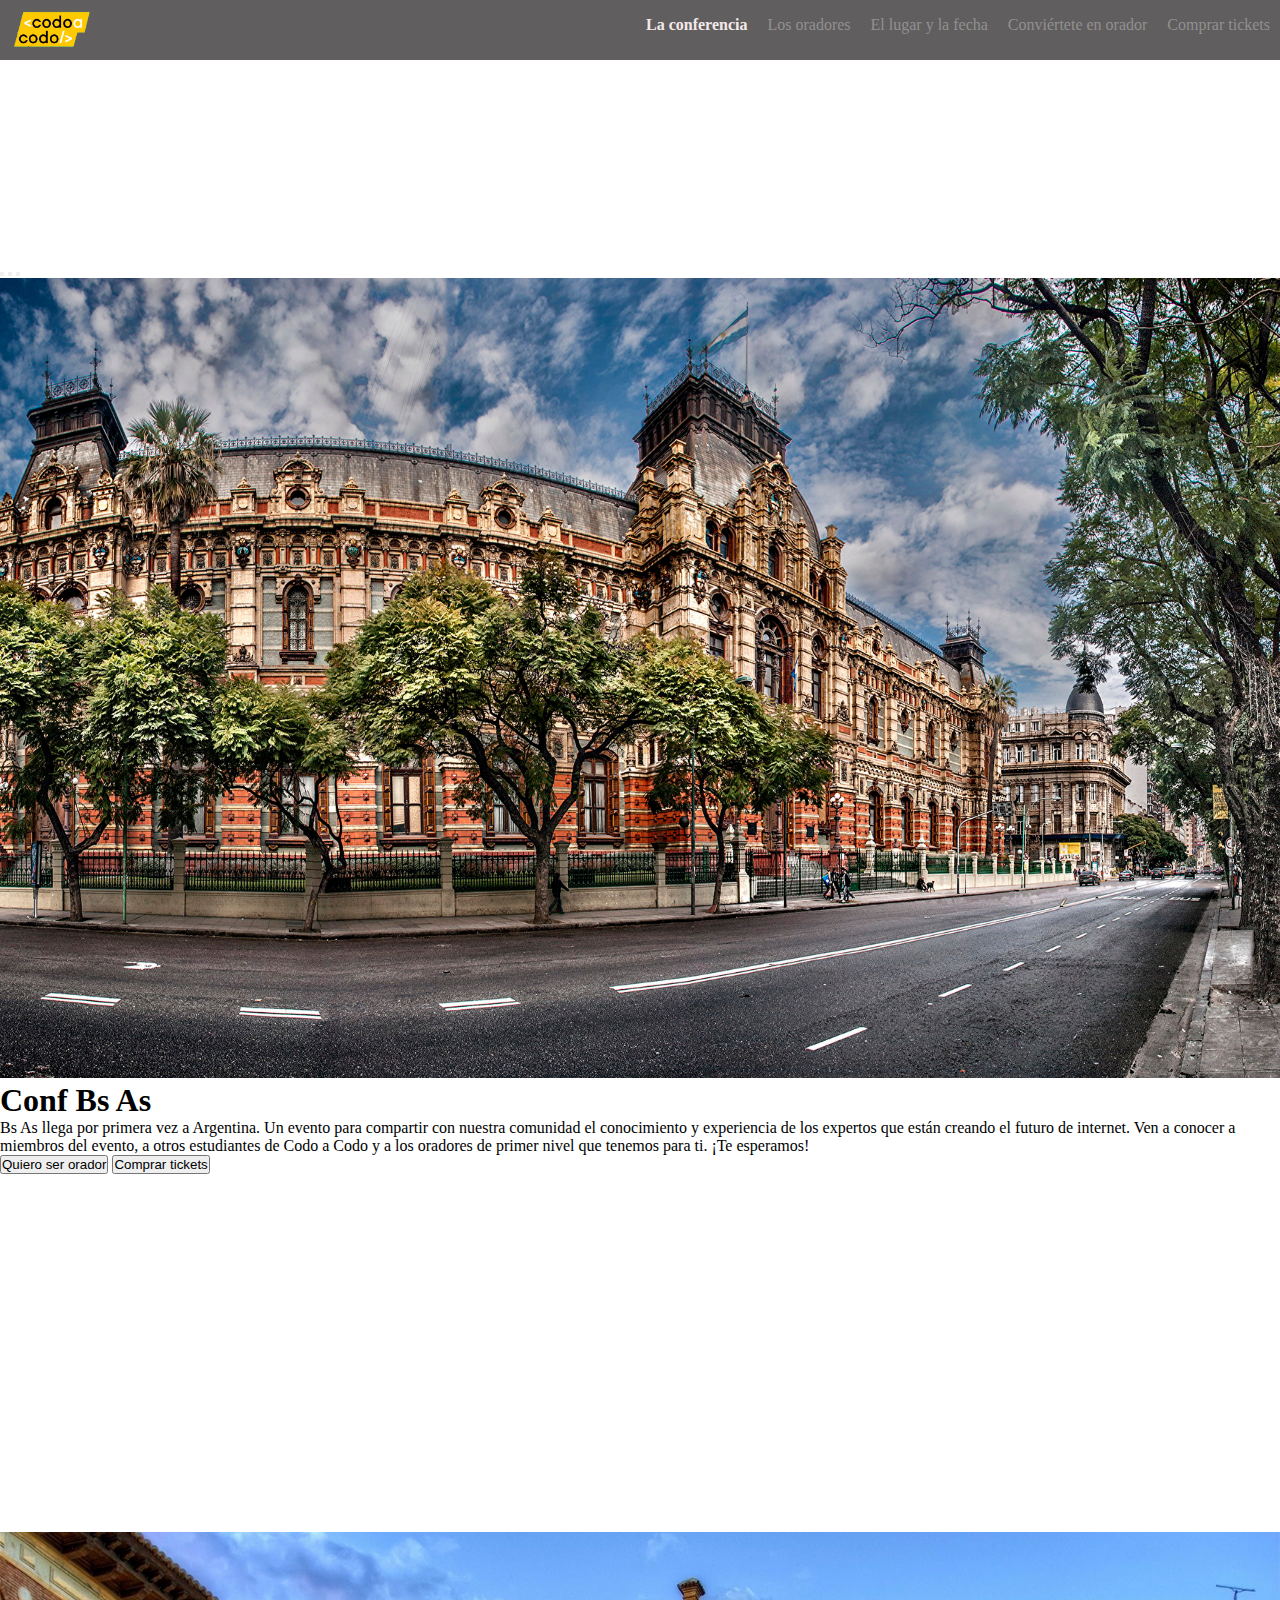
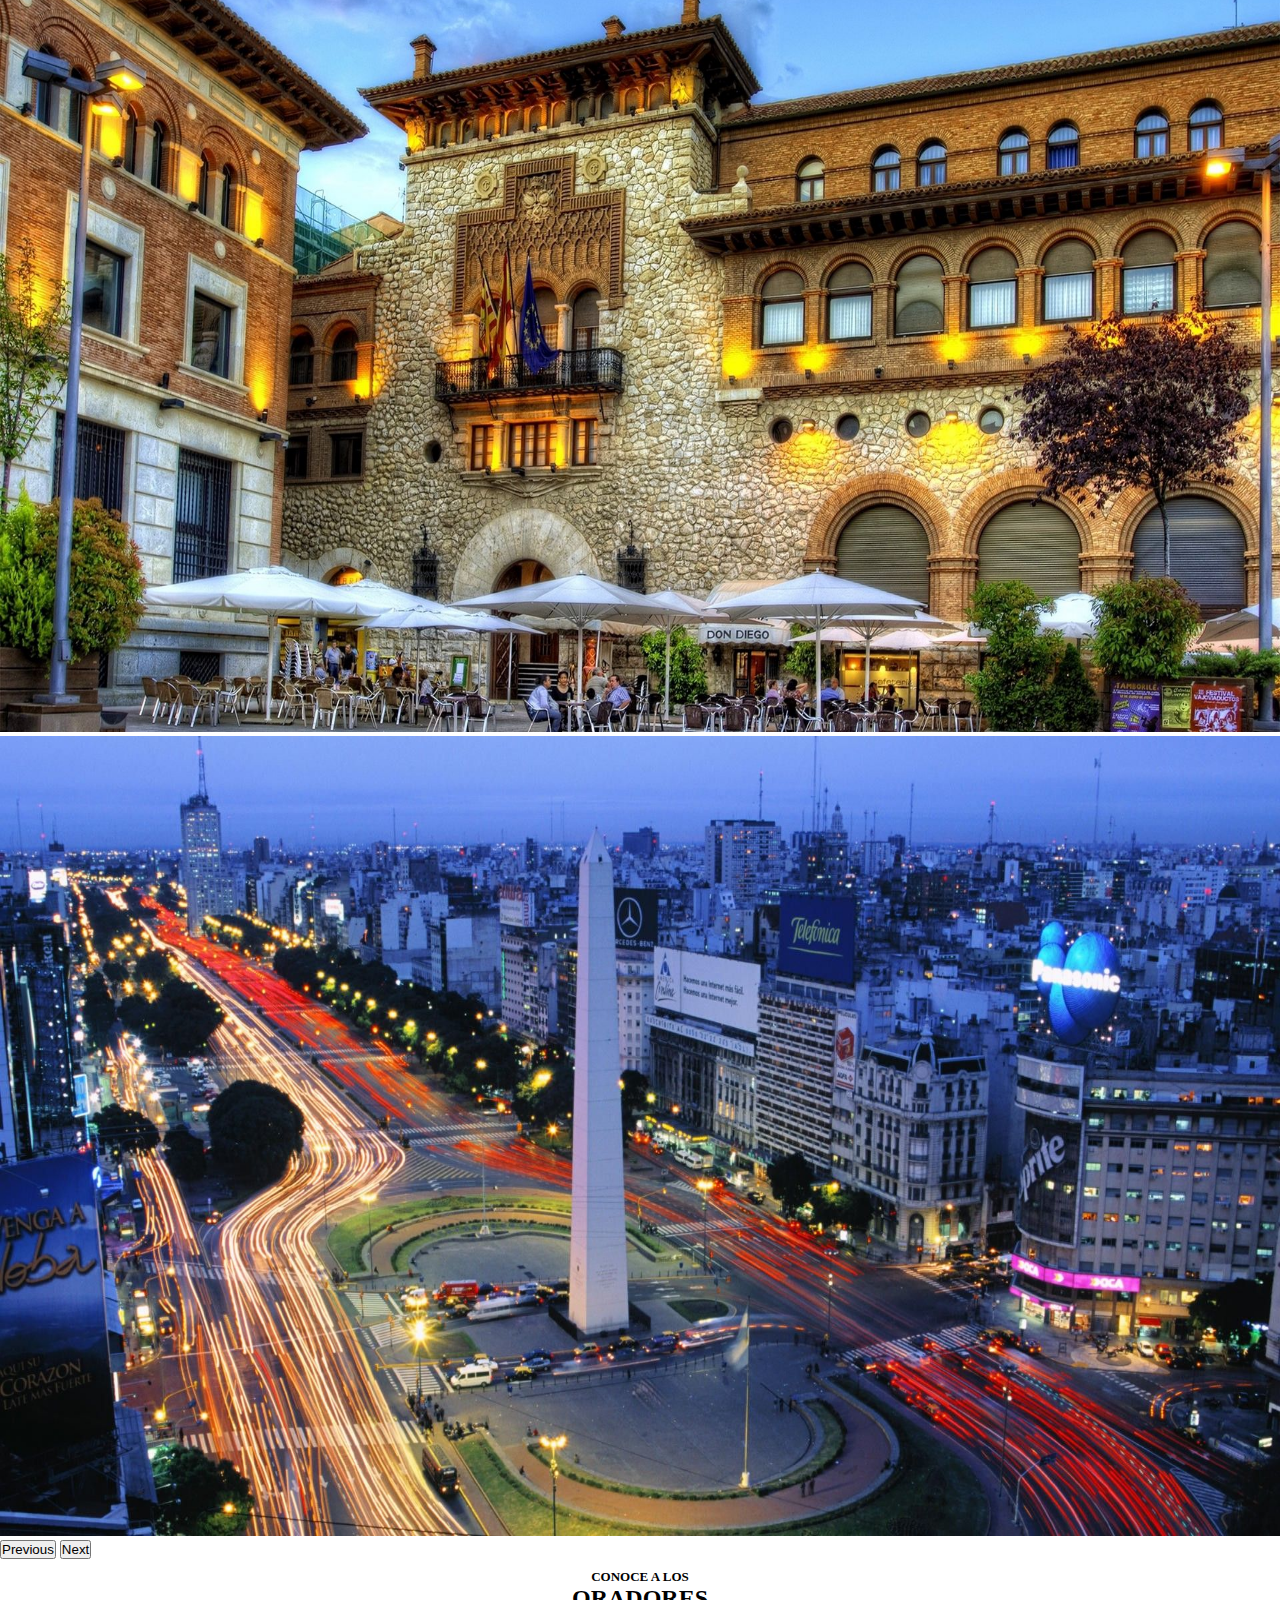
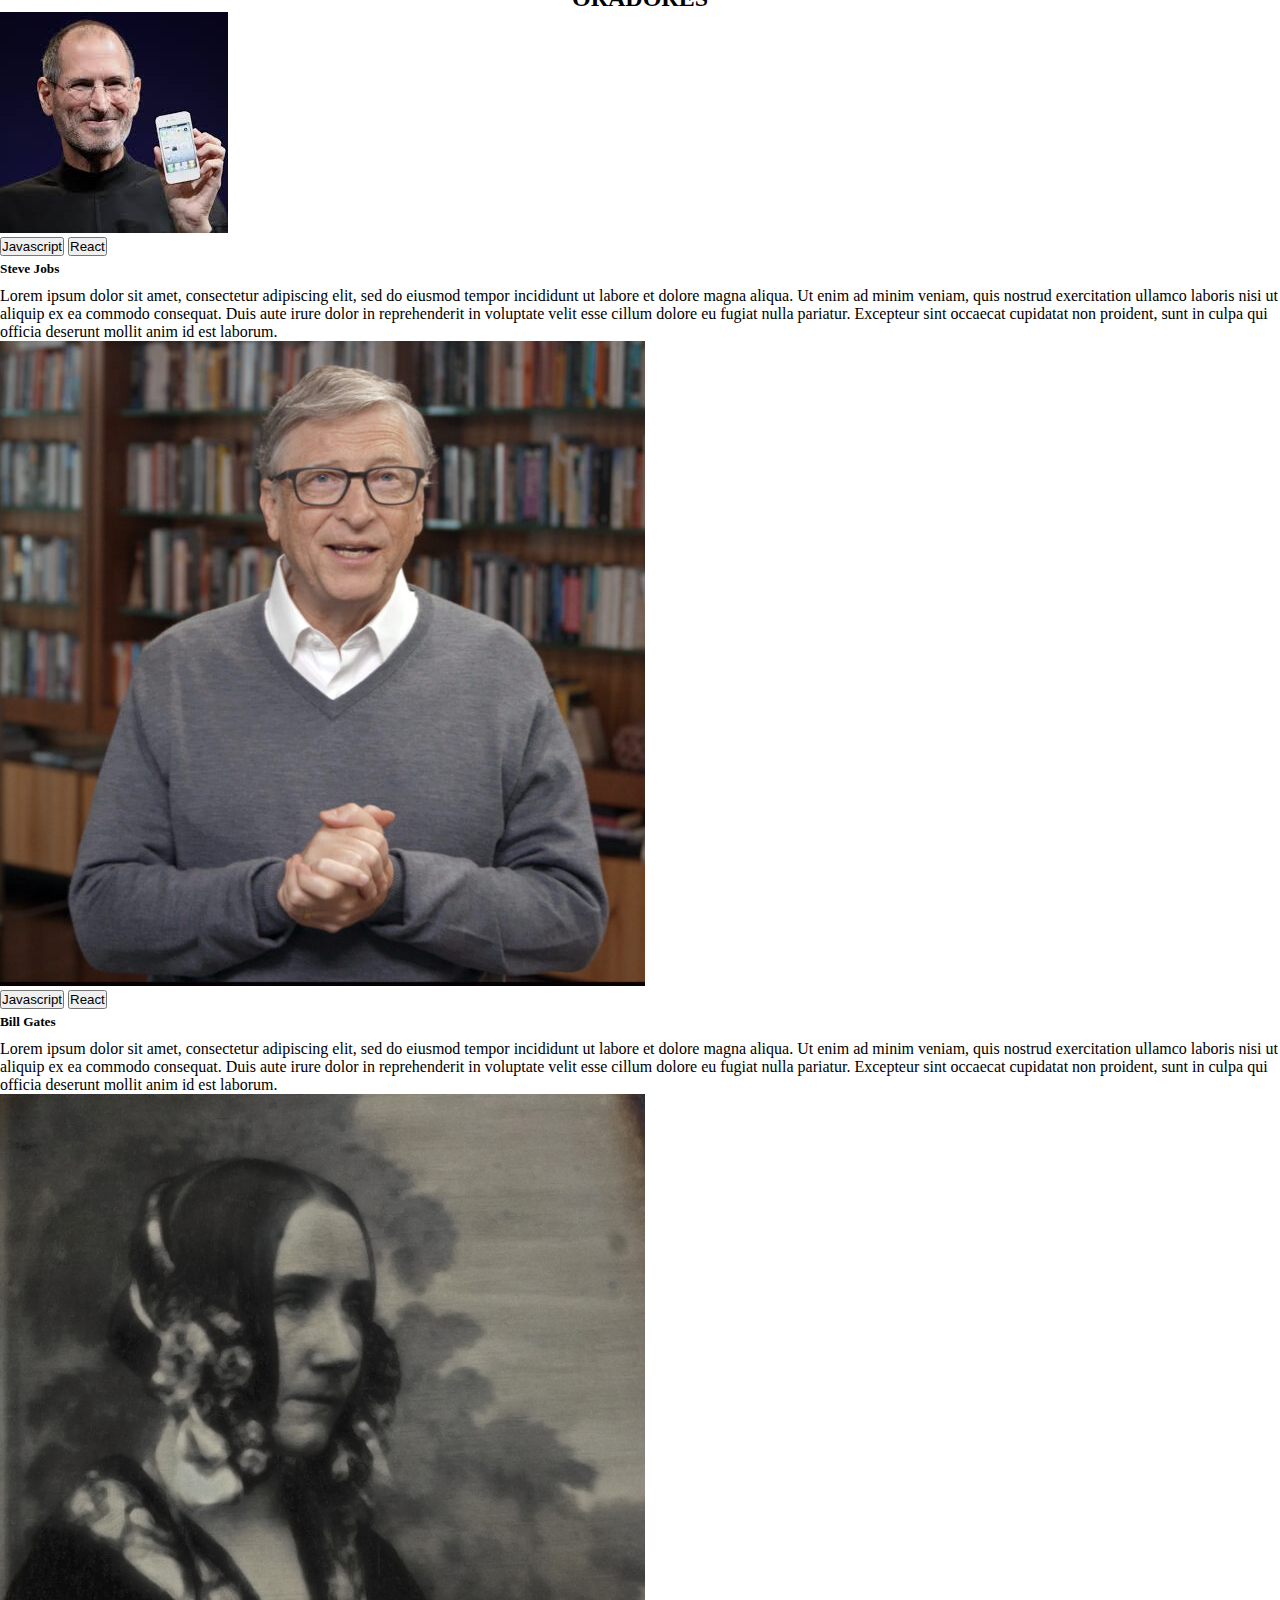
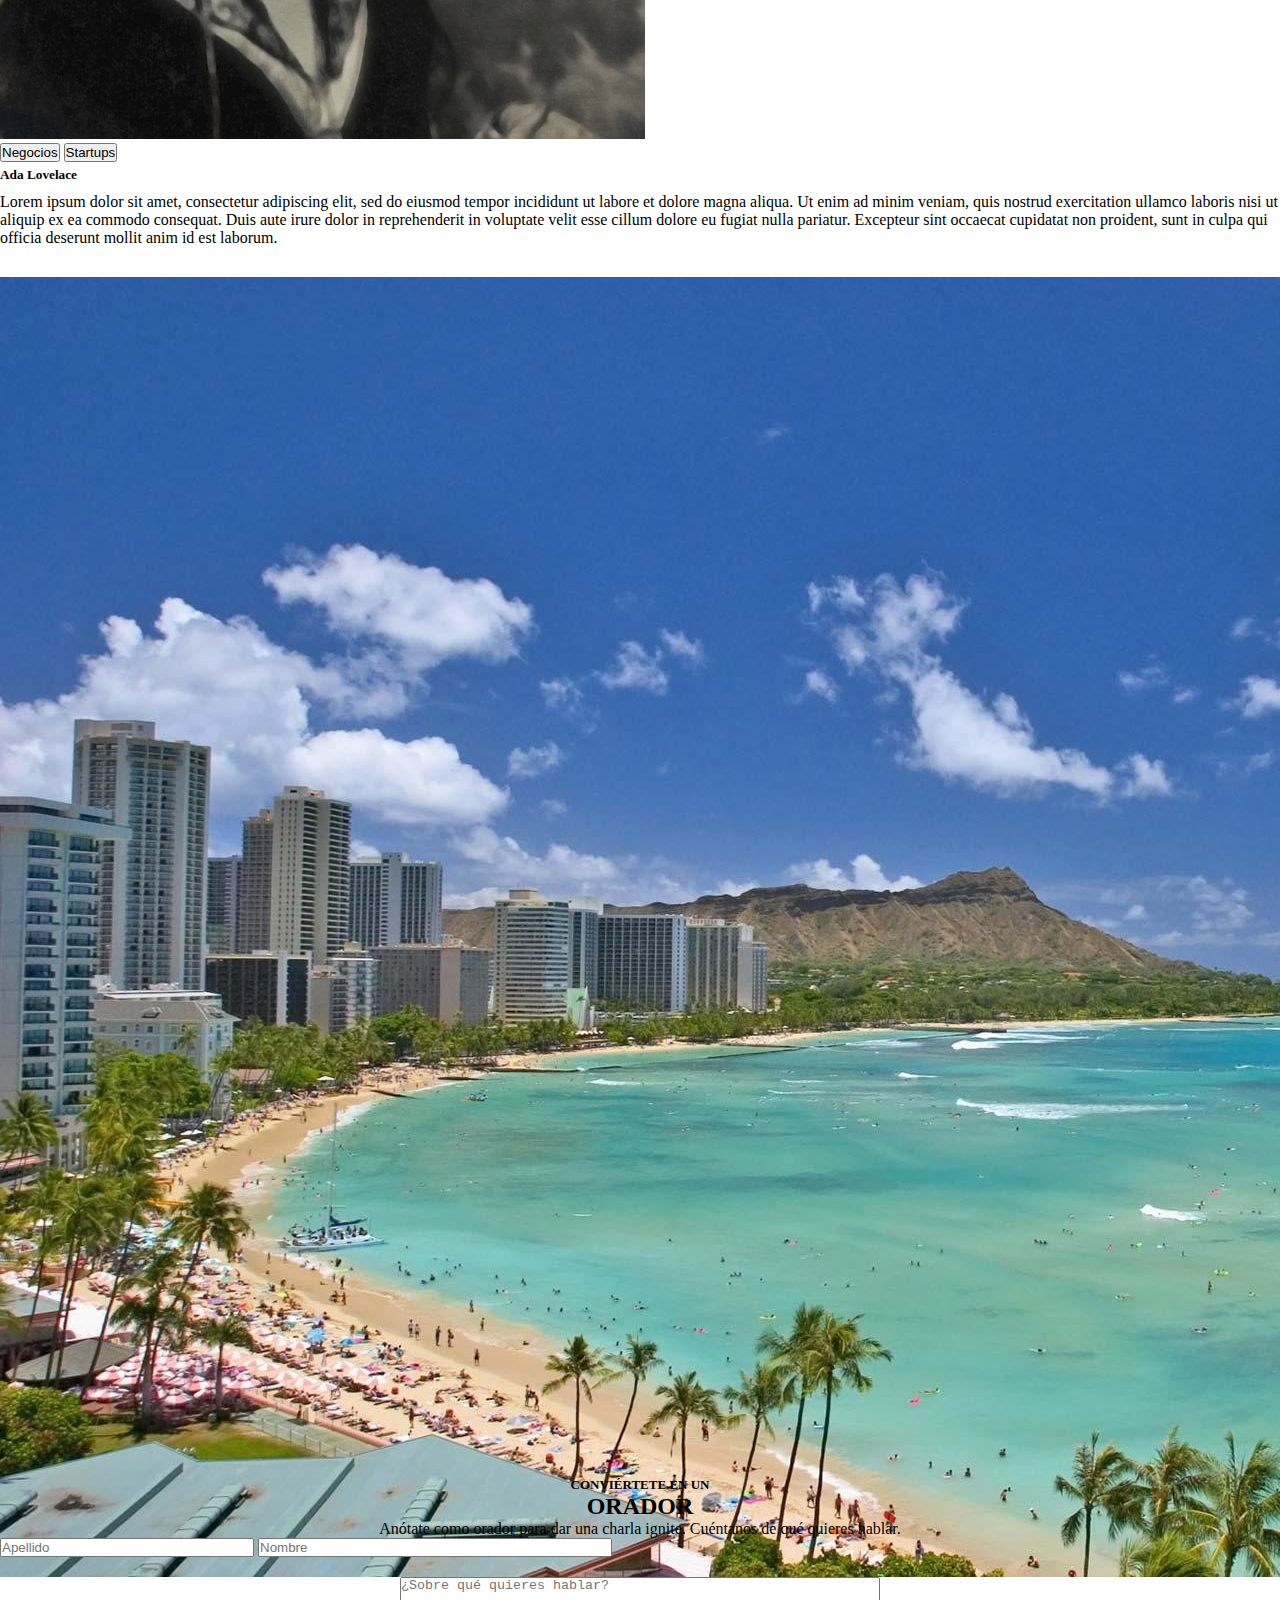
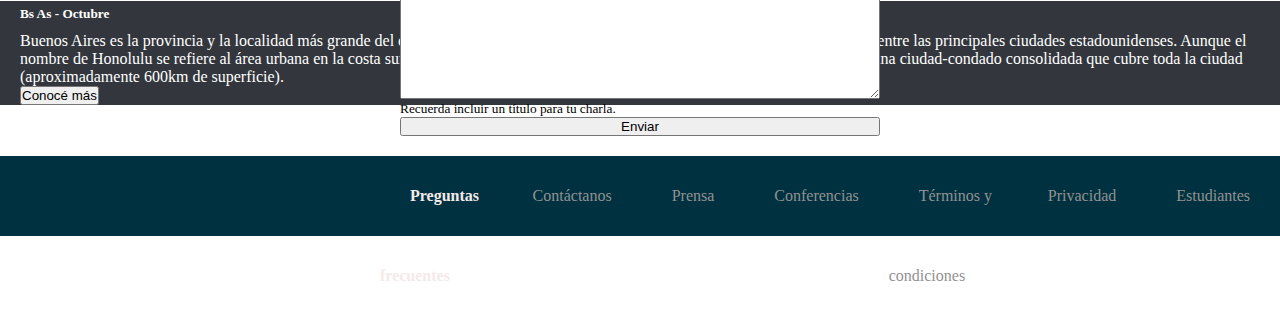
==== index.html @ a70a9fda "Se agrega el proyecto" ====
<!DOCTYPE html>
<html lang="en">
    <head>
        <meta charset="UTF-8">
        <meta http-equiv="X-UA-Compatible" content="IE=edge">
        <meta name="viewport" content="width=device-width, initial-scale=1.0">
        <link href="style.css" rel="stylesheet">
        <title>Document</title>
        <link href="https://cdn.jsdelivr.net/npm/bootstrap@5.2.1/dist/css/bootstrap.min.css" rel="stylesheet" integrity="sha384-iYQeCzEYFbKjA/T2uDLTpkwGzCiq6soy8tYaI1GyVh/UjpbCx/TYkiZhlZB6+fzT" crossorigin="anonymous">
    </head>
    <body>
        <div class="container-nav">
            <div class="logo">
                <img src="images/codoacodo.png" class="logo">
            </div>
            <div class="nav">
                <nav>
                    <ul class="nav-menu">
                     <li><a href="#">La conferencia</a></li>
                     <li><a href="#">Los oradores</a></li>
                     <li><a href="#">El lugar y la fecha</a></li>
                     <li><a href="#">Conviértete en orador</a></li>
                     <li><a href="#">Comprar tickets</a></li>
                    </ul>
                </nav>
            </div>
        </div>
        <div id="carouselExampleCaptions" class="carousel slide" data-bs-ride="false">
            <div class="carousel-indicators">
              <button type="button" data-bs-target="#carouselExampleCaptions" data-bs-slide-to="0" class="active" aria-current="true" aria-label="Slide 1"></button>
              <button type="button" data-bs-target="#carouselExampleCaptions" data-bs-slide-to="1" aria-label="Slide 2"></button>
              <button type="button" data-bs-target="#carouselExampleCaptions" data-bs-slide-to="2" aria-label="Slide 3"></button>
            </div>
            <div class="carousel-inner">
              <div class="carousel-item active">
                <img src="images/ba1.jpg" class="d-block w-100" alt="...">
                <div class="carousel-caption d-none d-md-block">
                    <div class="text-lg-end">
                        <div class="container-fluid col-6" style="height: 450px;">
                            <h1>Conf Bs As</h1>
                            <p>Bs As llega por primera vez a Argentina. Un evento para compartir con nuestra comunidad el conocimiento y experiencia de los expertos que están creando el futuro de internet. Ven a conocer a miembros del evento, a otros estudiantes de Codo a Codo y a los oradores de primer nivel que tenemos para ti. ¡Te esperamos!</p>
                            <button type="button" class="btn btn-outline-light">Quiero ser orador</button>
                            <button type="button" class="btn btn-outline-success">Comprar tickets</button>
                        </div>
                    </div>
                </div>
              </div>
              <div class="carousel-item">
                <img src="images/ba2.jpg" class="d-block w-100" alt="...">
              </div>
              <div class="carousel-item">
                <img src="images/ba3.jpg" class="d-block w-100" alt="...">
              </div>
            </div>
            <button class="carousel-control-prev" type="button" data-bs-target="#carouselExampleCaptions" data-bs-slide="prev">
              <span class="carousel-control-prev-icon" aria-hidden="true"></span>
              <span class="visually-hidden">Previous</span>
            </button>
            <button class="carousel-control-next" type="button" data-bs-target="#carouselExampleCaptions" data-bs-slide="next">
              <span class="carousel-control-next-icon" aria-hidden="true"></span>
              <span class="visually-hidden">Next</span>
            </button>
        </div>
        <div class="container">
            <h1>Conoce a los</h1>
            <h2>oradores</h2>
            <div class="row">
                <div class="col-sm">
                    <div class="card" style="width: 18 rem;">
                        <img src="images/steve.jpg" class="card-img-top" alt="...">
                        <div class="card-body">
                            <button type="button" class="btn btn-warning">Javascript</button>
                            <button type="button" class="btn btn-info">React</button>
                            <h5 class="card-title">Steve Jobs</h5>
                            <p class="card-text">Lorem ipsum dolor sit amet, consectetur adipiscing elit, sed do eiusmod tempor incididunt ut labore et dolore magna aliqua. Ut enim ad minim veniam, quis nostrud exercitation ullamco laboris nisi ut aliquip ex ea commodo consequat. Duis aute irure dolor in reprehenderit in voluptate velit esse cillum dolore eu fugiat nulla pariatur. Excepteur sint occaecat cupidatat non proident, sunt in culpa qui officia deserunt mollit anim id est laborum.</p>
                        </div>
                    </div>
                </div>
                <div class="col-sm">
                    <div class="card" style="width: 18 rem;">
                        <img src="images/bill.jpg" class="card-img-top" alt="...">
                        <div class="card-body">
                            <button type="button" class="btn btn-warning">Javascript</button>
                            <button type="button" class="btn btn-info">React</button>
                            <h5 class="card-title">Bill Gates</h5>
                            <p class="card-text">Lorem ipsum dolor sit amet, consectetur adipiscing elit, sed do eiusmod tempor incididunt ut labore et dolore magna aliqua. Ut enim ad minim veniam, quis nostrud exercitation ullamco laboris nisi ut aliquip ex ea commodo consequat. Duis aute irure dolor in reprehenderit in voluptate velit esse cillum dolore eu fugiat nulla pariatur. Excepteur sint occaecat cupidatat non proident, sunt in culpa qui officia deserunt mollit anim id est laborum.</p>
                        </div>
                    </div>
                </div>
                <div class="col-sm">
                    <div class="card" style="width: 18 rem;">
                        <img src="images/ada.jpeg" class="card-img-top" alt="...">
                        <div class="card-body">
                            <button type="button" class="btn btn-secondary">Negocios</button>
                            <button type="button" class="btn btn-danger">Startups</button>
                            <h5 class="card-title">Ada Lovelace</h5>
                            <p class="card-text">Lorem ipsum dolor sit amet, consectetur adipiscing elit, sed do eiusmod tempor incididunt ut labore et dolore magna aliqua. Ut enim ad minim veniam, quis nostrud exercitation ullamco laboris nisi ut aliquip ex ea commodo consequat. Duis aute irure dolor in reprehenderit in voluptate velit esse cillum dolore eu fugiat nulla pariatur. Excepteur sint occaecat cupidatat non proident, sunt in culpa qui officia deserunt mollit anim id est laborum.</p>
                        </div>
                    </div>
                </div>
            </div>
        </div>
        <div class="card-mb-3" style="max-width: 1900px; max-height: 1200px;">
            <div class="row g-0">
              <div class="col-md-4">
                 <img src="images/honolulu.jpg" class="img-fluid rounded-start" alt="...">
              </div>
              <div class="col-md-8">
                 <div class="card-body-2">
                     <h5 class="card-title">Bs As - Octubre</h5>
                     <p class="card-text">Buenos Aires es la provincia y la localidad más grande del estado de Argentina. En los Estados Unidos, Honolulu es la más sureña de entre las principales ciudades estadounidenses. Aunque el nombre de Honolulu se refiere al área urbana en la costa sureste de la isla de Oahu, la ciudad y el condado de Honolulu han formado una ciudad-condado consolidada que cubre toda la ciudad (aproximadamente 600km de superficie).</p>
                     <button type="button" class="btn btn-outline-light">Conocé más</button>
                 </div>
              </div>
            </div>
        </div>
        <div class="contain-form">
            <div class="titles">
                <h1>Conviértete en un</h1>
                <h2>orador</h2>
            </div>
            <div class="p">
                <p>Anótate como orador para dar una charla ignite. Cuéntanos de qué quieres hablar.</p>
            </div>
            <section class="form-check-input" style="height: 30px;">
                <input class="apellidos" type="text" placeholder="Apellido" aria-label=".form-control-sm example" style="width: 250px;">
                <input class="nombres" type="text" placeholder="Nombre" aria-label=".form-control-sm example" style="width: 350px;">
            </section>
            <section class="form-comment">
                <textarea name="texto" placeholder="¿Sobre qué quieres hablar?" style="height: 120px;"></textarea>
                <p class="card-text"><small class="text-muted">Recuerda incluir un título para tu charla.</small></p>
                <input class="btn btn-primary" type="submit" value="Enviar">
            </section>
        </div>
        <div class="contain-footer" style="height: 80px;">
            <footer>
                <ul class="footer-menu">
                    <li><a href="#">Preguntas frecuentes</a></li>
                    <li><a href="#">Contáctanos</a></li>
                    <li><a href="#">Prensa</a></li>
                    <li><a href="#">Conferencias</a></li>
                    <li><a href="#">Términos y condiciones</a></li>
                    <li><a href="#">Privacidad</a></li>
                    <li><a href="#">Estudiantes</a></li>
                </ul>
            </footer>
        </div>
        <script src="https://cdn.jsdelivr.net/npm/bootstrap@5.2.1/dist/js/bootstrap.bundle.min.js" integrity="sha384-u1OknCvxWvY5kfmNBILK2hRnQC3Pr17a+RTT6rIHI7NnikvbZlHgTPOOmMi466C8" crossorigin="anonymous"></script>
    </body>
</html>
---- style.css ----
*{
    margin: 0%;
    padding: 0%;
}
.container-nav{
    width: 100%;
    margin: 0%;
    background-color: rgb(96, 94, 94);
    display: flex;
    flex-direction: row;
    height: 60px;
    justify-items: space-between;
}
.logo{
    max-height: 60px;
}
.nav{
    display: flex;
    flex-direction: column;
    align-items: flex-end;
    width: 100%;
    justify-items: space-between;
}
.nav-menu{
    justify-items: right;
    display: flex;
    flex-direction: row;
    list-style-type: none;
    line-height: 50px;
}
.nav-menu a{
    color: rgb(146, 145, 145);
    padding: 10px;
    text-decoration: none;   
}
li:first-child {
    font-weight: bold;
} 
li:first-child a{
    color: rgb(244, 234, 234);
}
nav a:hover{
    color: rgb(0, 163, 8);
}
.carousel-indicators{
    margin-top: 200px;
}
.slide img{
    height: 800px;
    width: 100%;
}
.container-fluid col-6 h1{
    display:flex;
    flex-direction: column;
    justify-content: center;
    align-items: flex-end;
}
.container h1{
    padding-top: 10px;
}
.container h1{
    color: rgb(0, 0, 0);
    text-align: center;
    text-transform: uppercase;
    font-size: small;
}
.container h2{
    text-align: center;
    text-transform: uppercase;
    font-weight: bold;
}
.row{
    padding-bottom: 30px;
}
.card-title{
    padding-top: 5px;
    padding-bottom: 10px;
}
.col-md-8{
    background-color: rgb(51, 55, 61);
    color: white;
}
.card-body-2{
    margin: 20px;
}
.titles h1{
    text-align: center;
    font-size: small;
    text-transform: uppercase;
}
.titles h2{
    text-align: center;
    text-transform: uppercase;
    font-weight: bold;
}
.p{
    text-align: center;
}
.form-check-input{
    display: contents;
    justify-content:space-between;
}
.submit{
    display: flex;
    justify-content: center;
}
.form-comment{
    display: flex;
    flex-direction: column;
    justify-content: center;
    padding: 20px 20px;
    padding-left: 400px;
    padding-right: 400px;
}
.contain-footer{
    background-color: rgb(0, 49, 64);
    width: 100%;
    justify-content: center;
}
.footer{
    display: flex;
    flex-direction: row;
}
.footer-menu{
    justify-items: center;
    display: flex;
    flex-direction: row;
    list-style-type: none;
    line-height: 80px;
    padding-left: 380px;
}
.footer-menu a{
    color: rgb(146, 145, 145);
    padding: 30px;
    text-decoration: none;
}
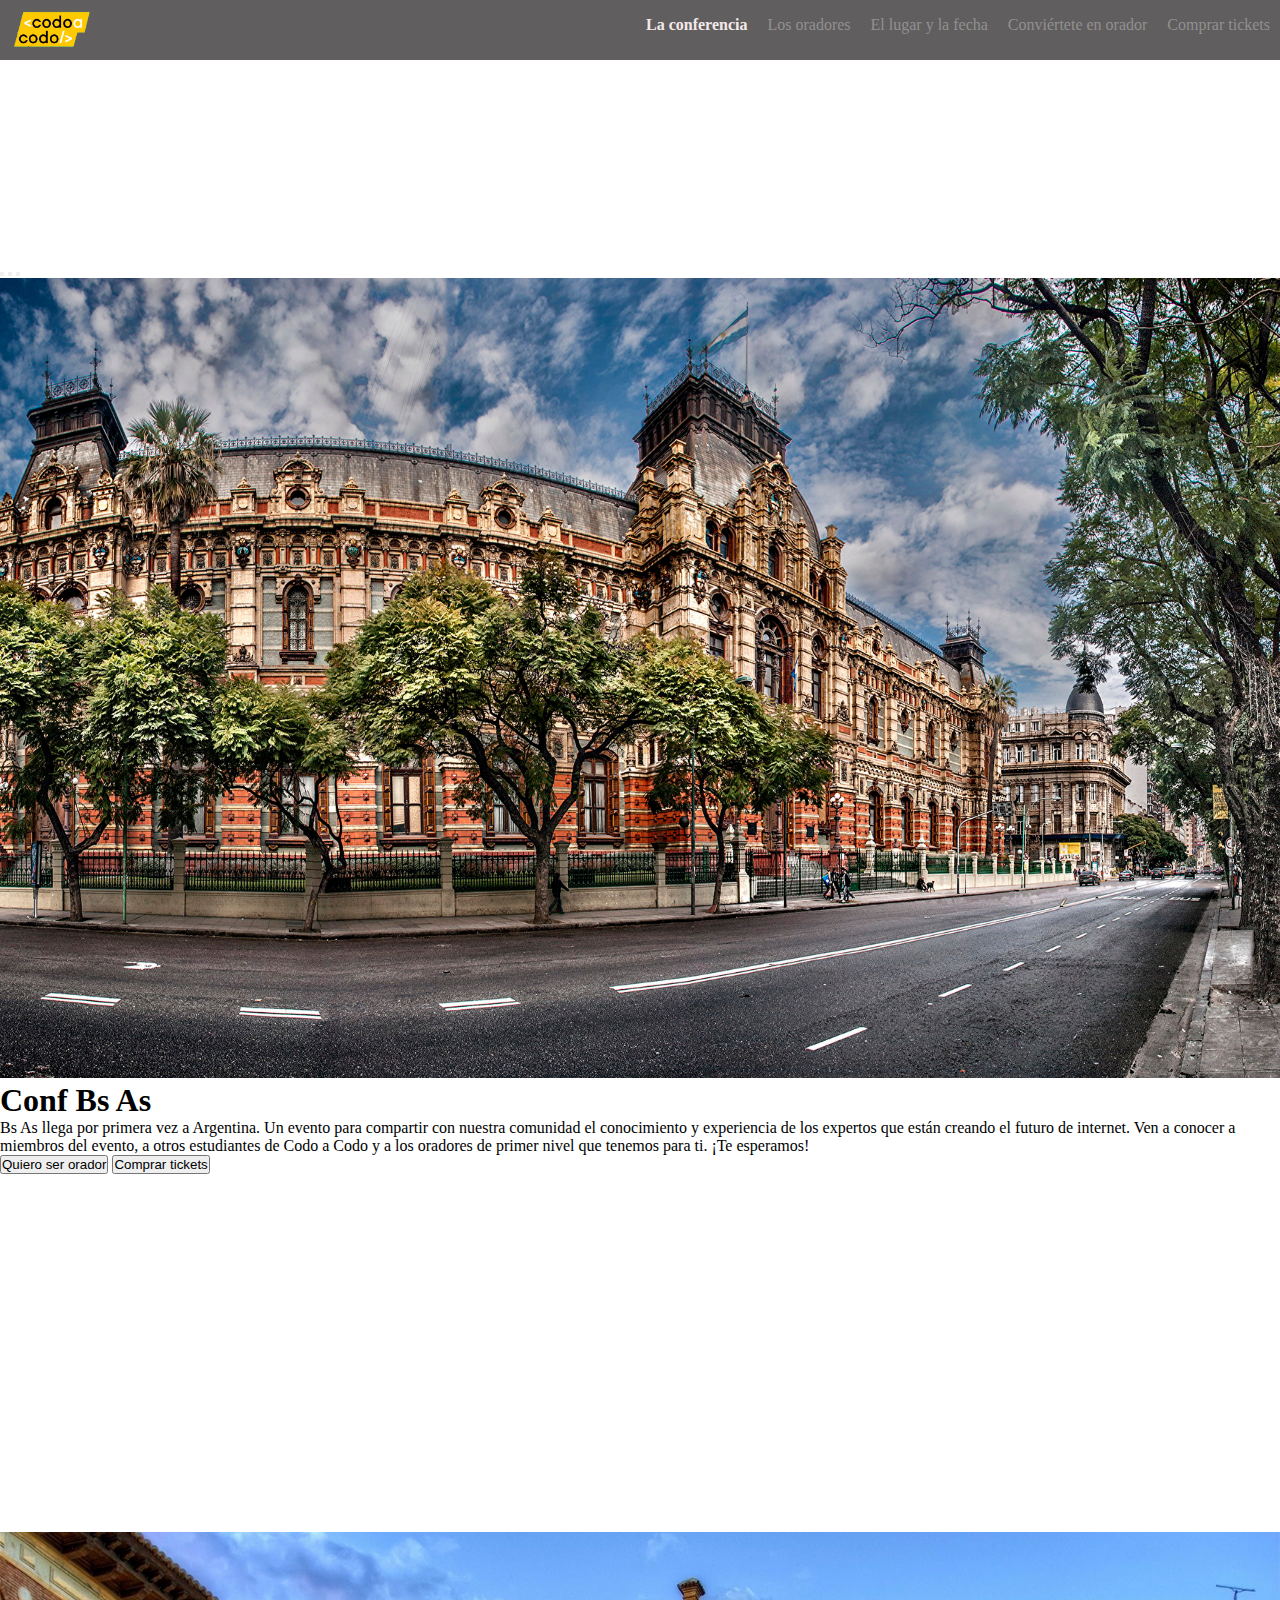
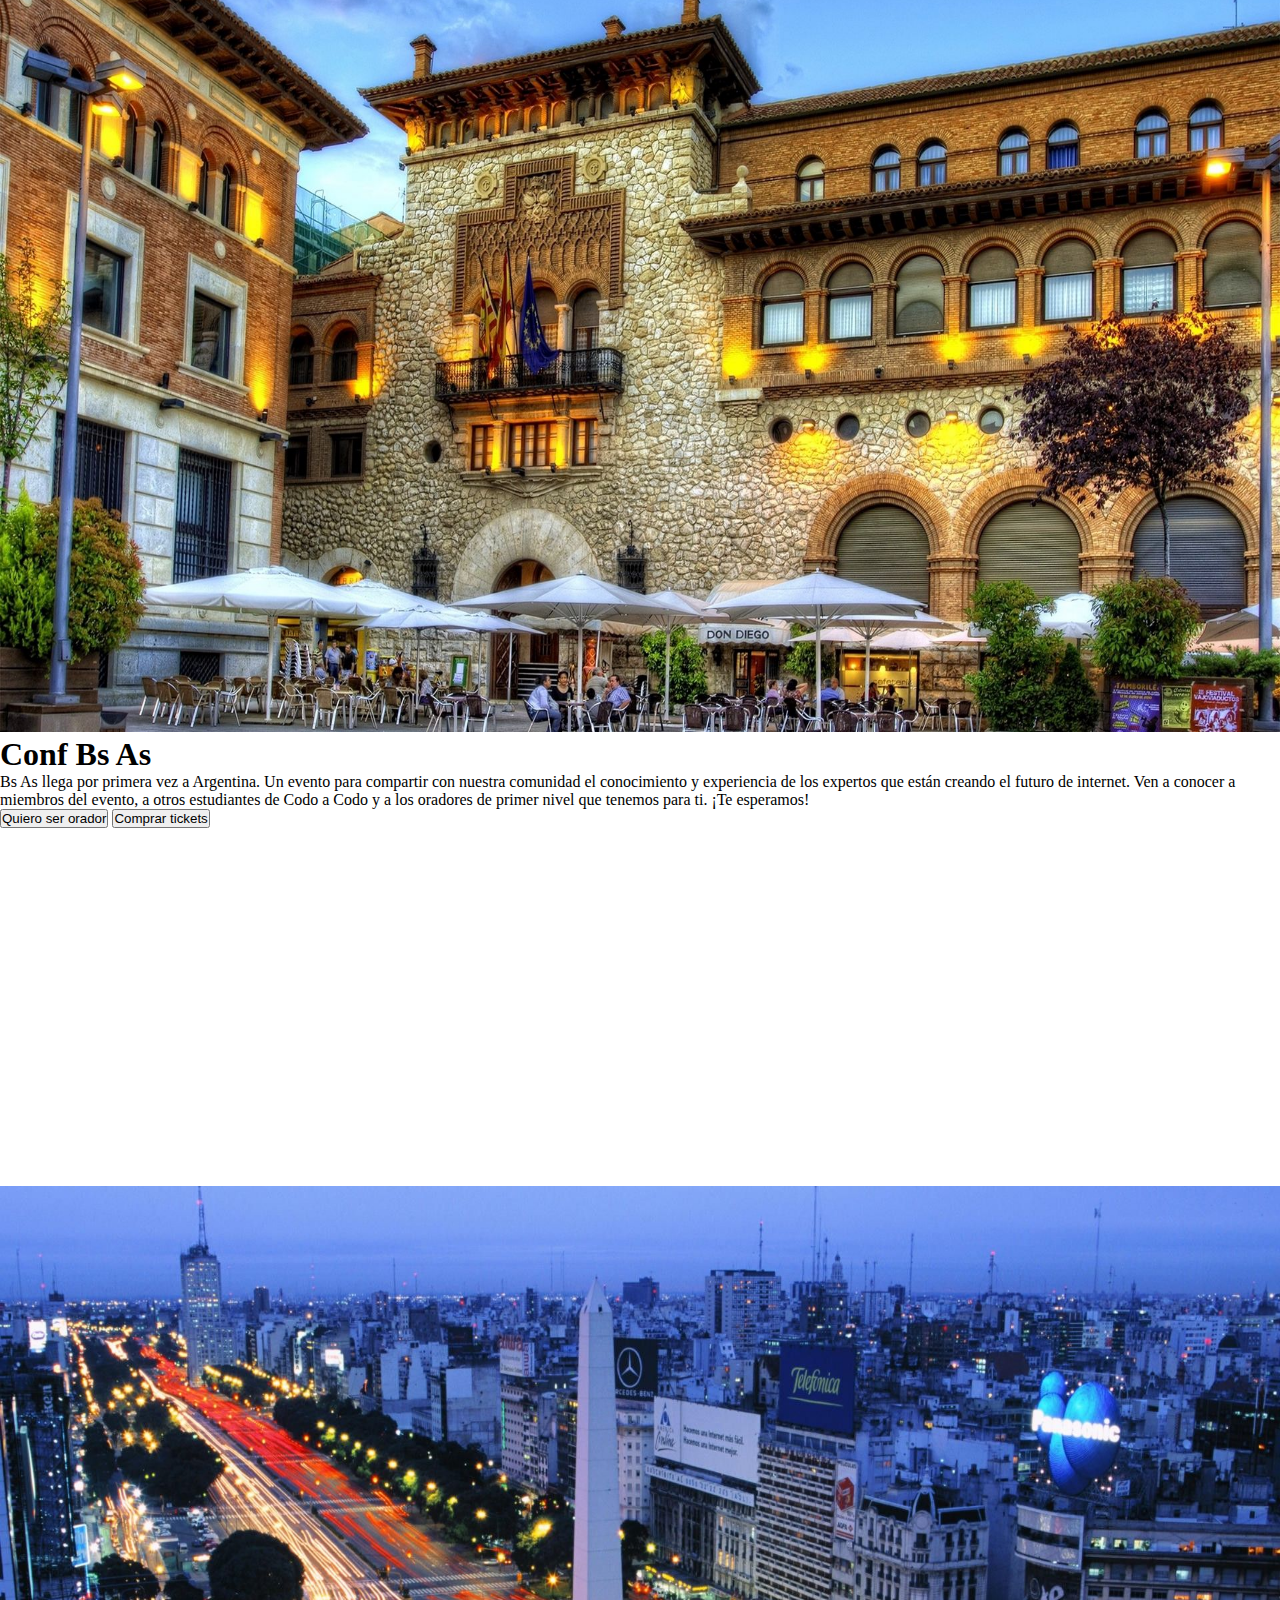
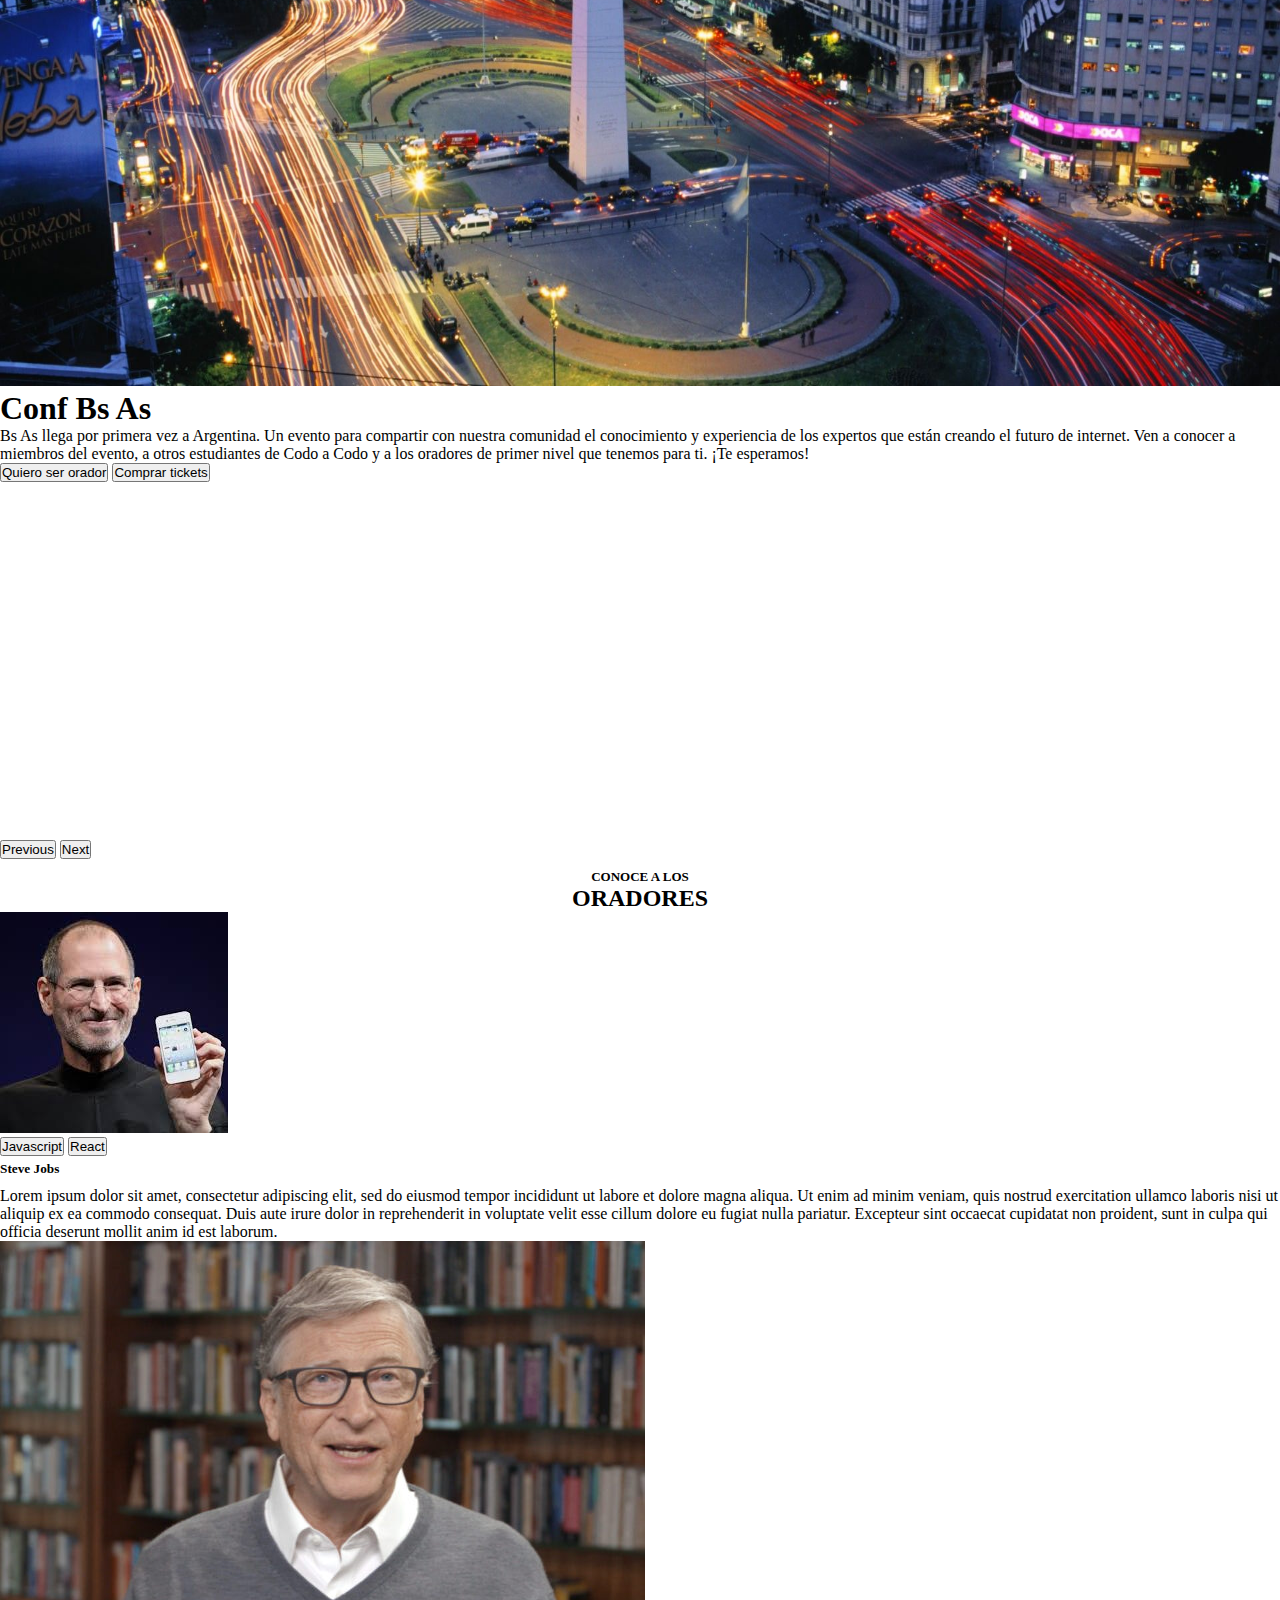
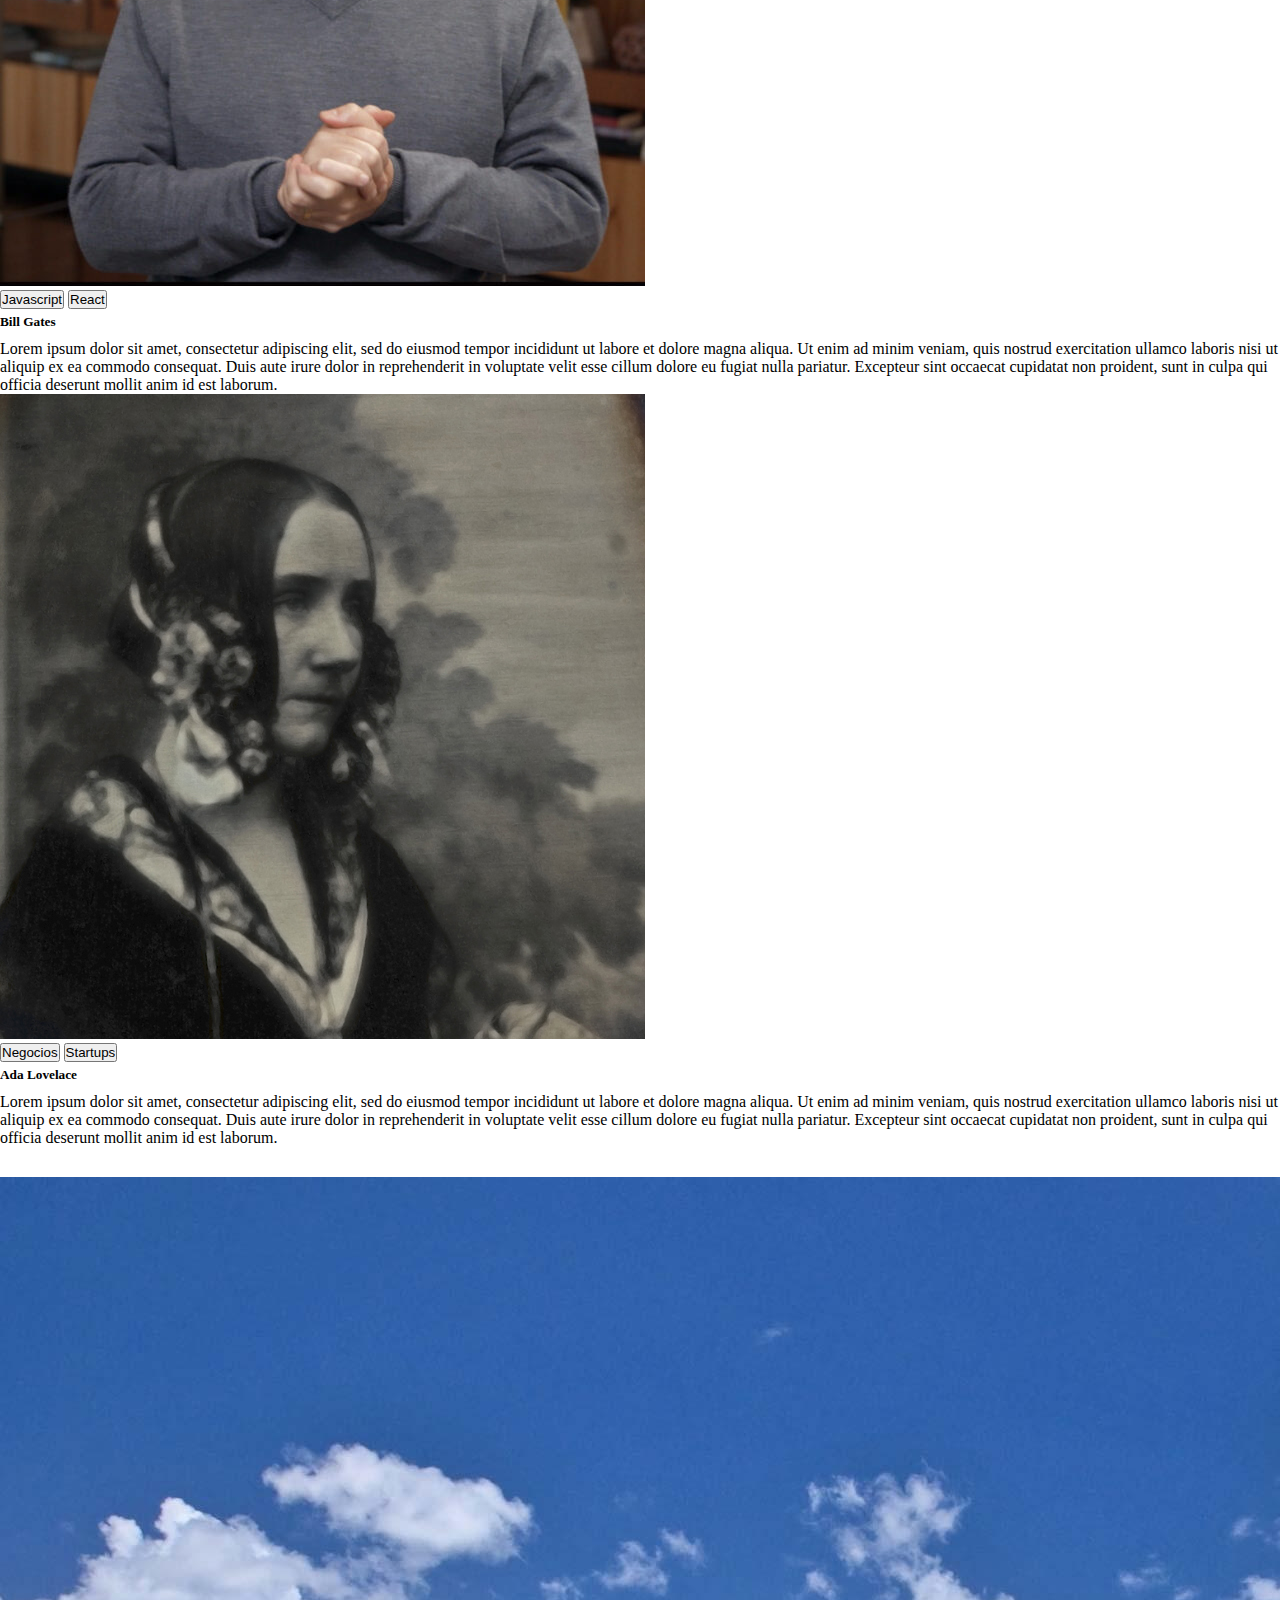
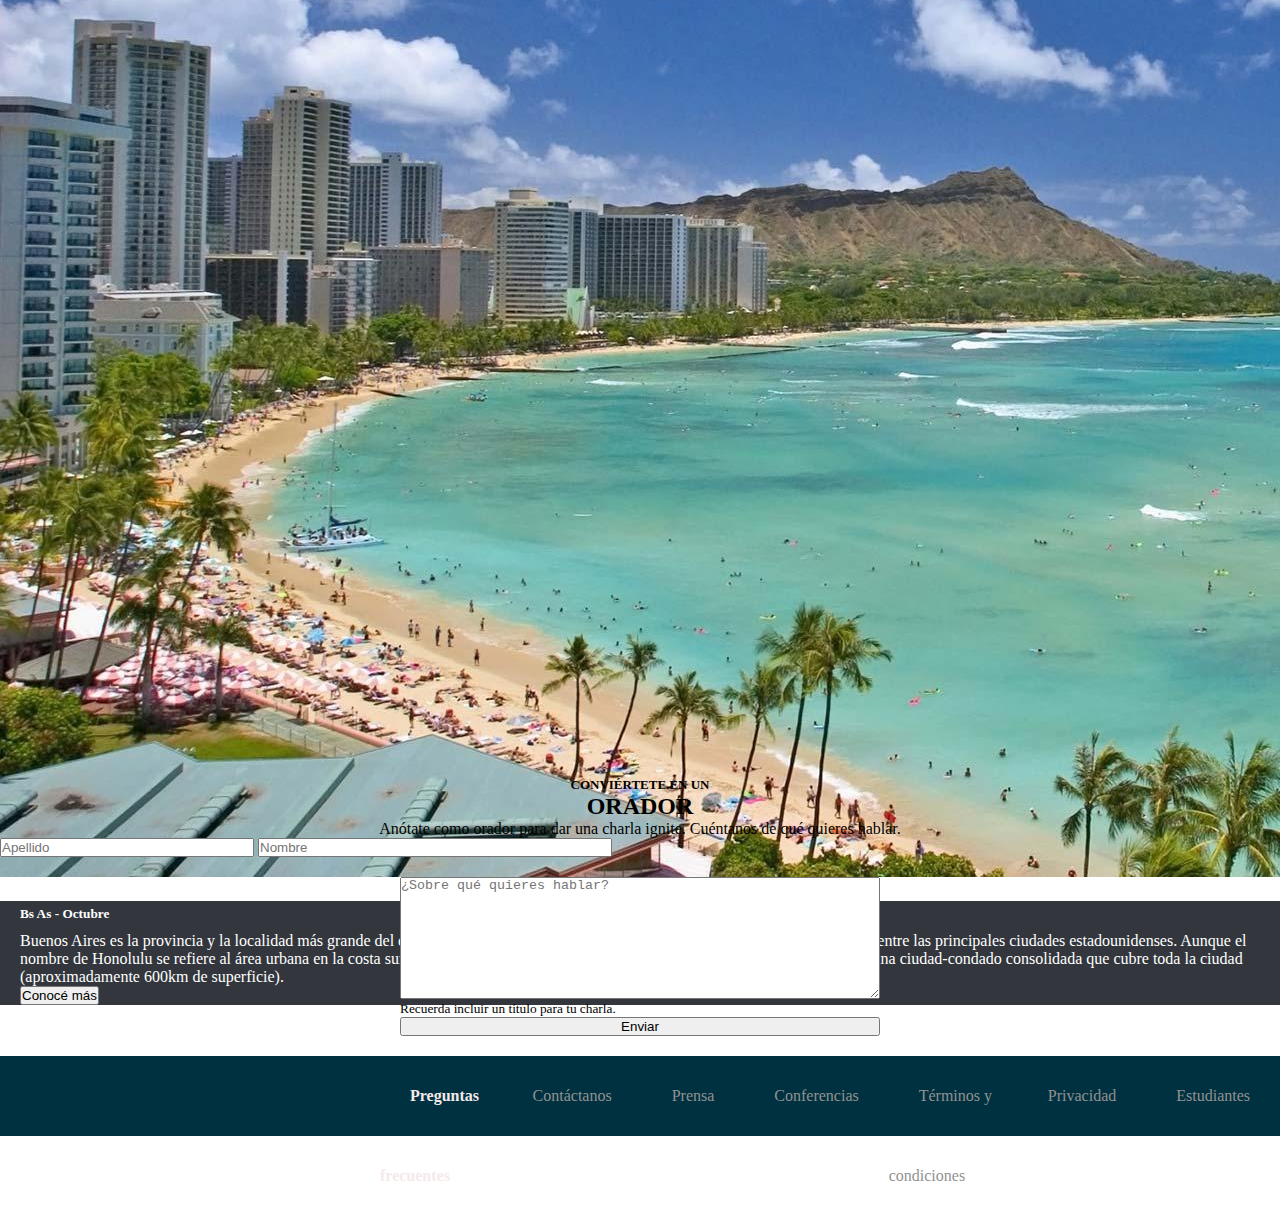
==== commit a9f38057: "Update index.html" ====
--- a/index.html
+++ b/index.html
@@ -20,7 +20,7 @@
                      <li><a href="#">Los oradores</a></li>
                      <li><a href="#">El lugar y la fecha</a></li>
                      <li><a href="#">Conviértete en orador</a></li>
-                     <li><a href="#">Comprar tickets</a></li>
+                     <li><a href="comprar-tickets.html">Comprar tickets</a></li>
                     </ul>
                 </nav>
             </div>
@@ -47,9 +47,29 @@
               </div>
               <div class="carousel-item">
                 <img src="images/ba2.jpg" class="d-block w-100" alt="...">
+                <div class="carousel-caption d-none d-md-block">
+                    <div class="text-lg-end">
+                        <div class="container-fluid col-6" style="height: 450px;">
+                            <h1>Conf Bs As</h1>
+                            <p>Bs As llega por primera vez a Argentina. Un evento para compartir con nuestra comunidad el conocimiento y experiencia de los expertos que están creando el futuro de internet. Ven a conocer a miembros del evento, a otros estudiantes de Codo a Codo y a los oradores de primer nivel que tenemos para ti. ¡Te esperamos!</p>
+                            <button type="button" class="btn btn-outline-light">Quiero ser orador</button>
+                            <button type="button" class="btn btn-outline-success">Comprar tickets</button>
+                        </div>
+                    </div>
+                </div>
               </div>
               <div class="carousel-item">
                 <img src="images/ba3.jpg" class="d-block w-100" alt="...">
+                <div class="carousel-caption d-none d-md-block">
+                    <div class="text-lg-end">
+                        <div class="container-fluid col-6" style="height: 450px;">
+                            <h1>Conf Bs As</h1>
+                            <p>Bs As llega por primera vez a Argentina. Un evento para compartir con nuestra comunidad el conocimiento y experiencia de los expertos que están creando el futuro de internet. Ven a conocer a miembros del evento, a otros estudiantes de Codo a Codo y a los oradores de primer nivel que tenemos para ti. ¡Te esperamos!</p>
+                            <button type="button" class="btn btn-outline-light">Quiero ser orador</button>
+                            <button type="button" class="btn btn-outline-success">Comprar tickets</button>
+                        </div>
+                    </div>
+                </div>
               </div>
             </div>
             <button class="carousel-control-prev" type="button" data-bs-target="#carouselExampleCaptions" data-bs-slide="prev">
@@ -147,4 +167,4 @@
         </div>
         <script src="https://cdn.jsdelivr.net/npm/bootstrap@5.2.1/dist/js/bootstrap.bundle.min.js" integrity="sha384-u1OknCvxWvY5kfmNBILK2hRnQC3Pr17a+RTT6rIHI7NnikvbZlHgTPOOmMi466C8" crossorigin="anonymous"></script>
     </body>
-</html>+</html>
